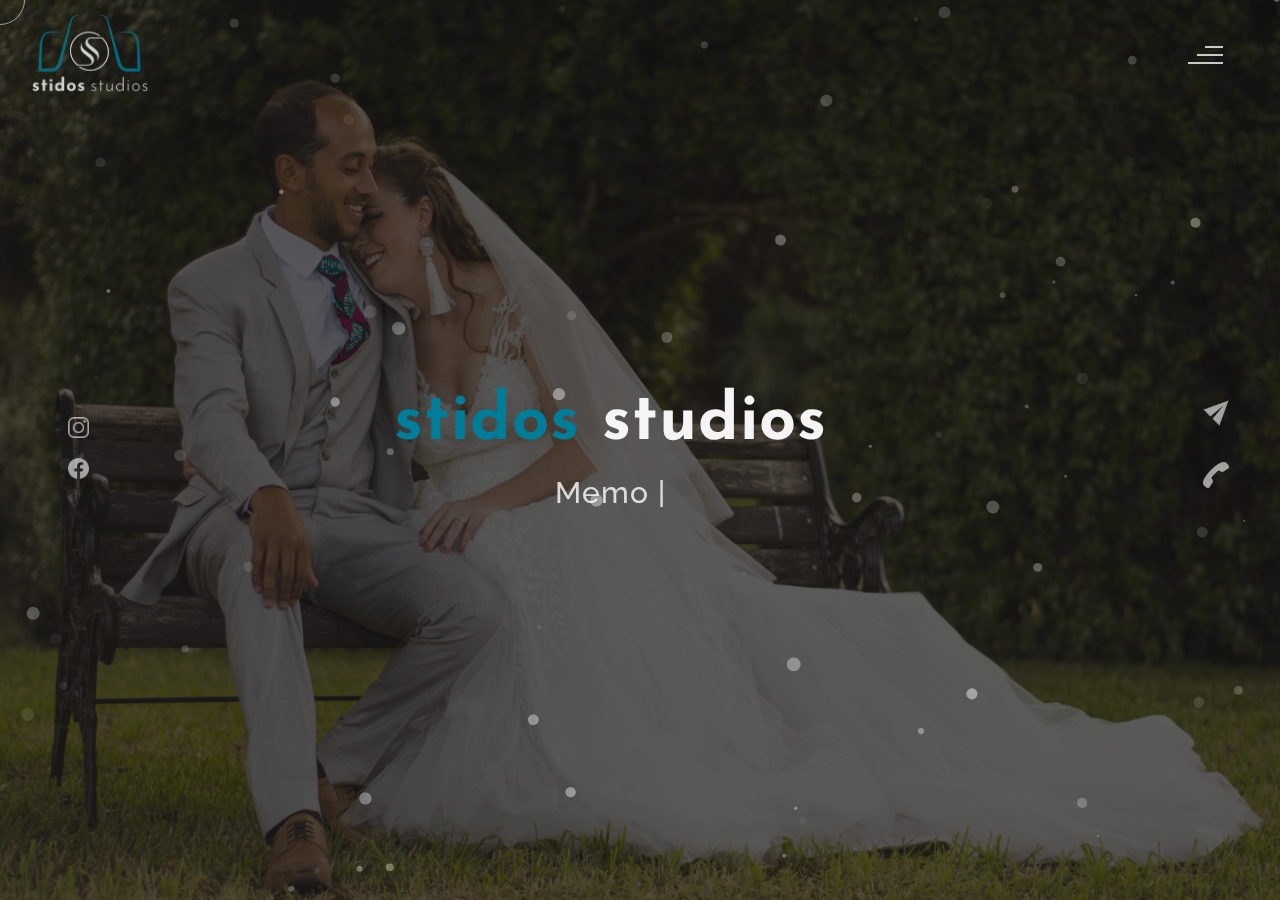
==== index.html @ bd33f990 "copyright section" ====
<!DOCTYPE html>
<html lang="en">
<head>
    <meta charset="UTF-8">
    <meta name="viewport" content="width=device-width, initial-scale=1.0">
    <meta name="description" content="Stidos studios. Memories in a snap" />
	<meta name="keywords" content="photography, blog, creative, creative portfolio, online resume, personal, portfolio, stidos, responsive portfolio, resume, photo studio, studio" />
	<meta name="author" content="NaxTechmakers" />
    <title>Stidos Studios</title>
  <!--favicon-img--> 
   <link rel="icon" type="image/png" href="images/favicon.png">
   <!--favicon-img-->
   <!--main css file should not be removed -->
    <link rel="stylesheet" href="css/index.css">
    <!--main css file-->
    <!--color css-->
    <link rel="stylesheet" href="css/color-blue.css">
    <!--color css-->
    <script src="https://cdnjs.cloudflare.com/ajax/libs/gsap/3.2.6/gsap.min.js"></script>
</head>
<body>
    <!--contains all the div-->
    <div id="all">
    <!--mouse  follower-->
        <div class="cursor"></div>
    <!--mouse  follower-->
    <!--loader-->
        <div id="loader">
            <img src="./images/Logo2-png.png" alt="">
            <!-- <span class="color bold">stidos</span>studios  -->
        </div>
    <!--loader-end-->
    <!--link-screen-->
        <div id="breaker">
        </div>
        <div id="breaker-two">
        </div>
    <!--link-screen-->
        <!--Main-Section-->
        <!--Navigator-fullscreen-->
        <div id="navigation-content">
            <div class="logo">
                <img src="images/Logo2-png.png" alt="logo">
            </div>
            <div class="navigation-close">
                <span class="close-first"></span>
                <span class="close-second"></span>
            </div>
            <div class="navigation-links">
                <a href="#" data-text="HOME" id="home-link" >HOME</a>
                <a href="#" data-text="ABOUT" id="about-link" >ABOUT</a>
                <a href="#" data-text="BLOG" id="blog-link" >BLOG</a>
                <a href="#" data-text="PORTFOLIO" id="portfolio-link" >PORTFOLIO</a>
                <a href="#" data-text="CONTACT" id="contact-link" >CONTACT</a>
            </div>
        </div>
        <!--Navigator-Fullscreen END-->
          <!--Home Page-->
        <!--Menubar-->
        <div id="navigation-bar">
            <a href="index.html">
                <img src="images/Logo2-png.png" alt="logo">
            </a>
            <div class="menubar">
                <span class="first-span"></span>
                <span class="second-span"></span>
                <span class="third-span"></span>
            </div>
        </div>
        <!--Menubar End-->
          <!--Header-->
        <div id="header">
            <div id="particles"></div>
              <!--Social Media Links-->
            <div class="social-media-links">
               <a href="https://www.instagram.com/stidos/"><img src="images/instagram logo.png" class="social-media" alt="instagram-logo"></a><!--Your instagram homepage link inser in place of "#"-->
                <a href="https://www.facebook.com/Stidos"><img src="images/facebook logo.png" class="social-media" alt="facebook-logo"></a>
                <!-- <a href="#"><img src="images/linkedin logo.png" class="social-media" alt="linkedin-logo"></a>
                <a href="#"><img src="images/twitter logo.png" class="social-media" alt="twitter-logo"></a> -->

            </div>
            <!--Social Media Links end-->
            <div class="header-content">
                <div class="header-content-box">
                <div class="firstline">
                    <span class="color">stidos </span>studios
                    <!-- <img src="images/logo-no-name.png" alt="logo"> -->
                </div>
                <div class="secondline">
                <!-- I'm a -->
            <span class="txt-rotate" data-period="1200"data-rotate='[ " Memories in a Snap! " ]'></span>
            <span class="slash">|</span>
        </div>
                    <div class="contact">
                <a href="Mailto:#"><img src="images/mail.png" alt="email-pic" class="contactpic"></a><!--Your email Id write in place of "#"-->
                <a href="Tel:#"><img src="images/call.png" alt="phone-pic" class="contactpic"></a><!--Your telephone number Id write in place of "#"-->
                    </div>    
            </div>
            </div>
            <!--header image-->
            <div class="header-image">
            <!-- <img src="images/JEAN-min.jpg" alt="logo"> -->
            <picture>
                <source 
                   media="(max-width: 9000px) and (min-width: 1441px)"
                   srcset="images/JEAN-min.jpg">
                <source 
                media="(max-width: 1025px) and (min-width: 551px)" 
                srcset="images/works/17.jpg">
                <source
                   media="(max-width: 550px)"
                   srcset="images/works/3.jpg">
                <img src="images/JEAN-min.jpg" 
                alt="stidos-studios">
             </picture>
            </div>
            <!--header image end-->
        </div>
           <!--Header End-->
        <!--HomePage End-->
        <!--Main-Section End-->
        <!--about-->
        <div id="about">
            <div class="color-changer">
            <div class="color-panel">
                <img src="images/gear.png" alt="">
            </div>
            <div class="color-selector">
                <div class="heading">Custom Colors</div>
                <div class="colors">
                    <ul >
                    <li>
                        <a href="#0" class="color-red " title="color-red"></a>
                    </li>
                    <li>
                        <a href="#0" class="color-purple" title="color-purple"></a>
                    </li>
                    <li>
                        <a href="#0" class="color-malt" title="color-malt"></a>
                    </li>
                    <li>
                        <a href="#0" class="color-green" title="color-green"></a>
                    </li>
                    <li>
                        <a href="#0" class="color-blue" title="color-blue"></a>
                    </li>
                    <li>
                        <a href="#0" class="color-orange" title="color-orange"></a>
                    </li>
                    </ul>
                </div>
            </div>
            </div>
            <!--about content-->
            <div id="about-content">
                <div class="about-header">
                    About <span class="color">Me</span>
                    <span class ="header-caption">Get to Know <span class="color"> me.</span></span>
                </div>
                <div class="about-main">
            <div class="about-first-paragraph wow">
            <!--about description-->
               <span class="about-first-line">
                As a 
                    <span class="color">dedicated and passionate photographer,</span>
                    I’m constantly looking for new moments to capture on camera. </span>
                     <br>
               <span class="about-second-line">    Since beginning my professional journey, I’ve worked on many different types of projects that have expanded my experience and added to my portfolio.
                I provide a variety of photographic services to clients including lifestyle photo shoots, light commercial work, as well as photographic coverage of events. My specialization lies in documentary photography/ visual storytelling realm.  I really enjoy shedding light on lesser-known issues and topics.
                Take a moment to explore my work, and contact me with any questions.</span>
               <!-- <div class="cv">
                <a href="#"><button>Download <span class="colors">CV</span></button></a>
            </div> -->
            </div>
            <!--about picture-->
            <div class="about-img">
                <img src="images/stidos.webp" alt="Stidos">
            </div>
            </div>
    
            </div>
            <!--services start-->
            <div id="services">
                <div class="color-changer">
                    <div class="color-panel">
                        <img src="images/gear.png" alt="">
                    </div>
                    <div class="color-selector">
                        <div class="heading">Theme Color</div>
                        <div class="colors">
                            <ul >
                            <li>
                                <a href="#0" class="color-red " title="color-red"></a>
                            </li>
                            <li>
                                <a href="#0" class="color-purple" title="color-purple"></a>
                            </li>
                            <li>
                                <a href="#0" class="color-malt" title="color-malt"></a>
                            </li>
                            <li>
                                <a href="#0" class="color-green" title="color-green"></a>
                            </li>
                            <li>
                                <a href="#0" class="color-blue" title="color-blue"></a>
                            </li>
                            <li>
                                <a href="#0" class="color-orange" title="color-orange"></a>
                            </li>
                            </ul>
                        </div>
                    </div>
                    </div>
            <!--services header-->
                    <div class="services-heading wow">
                        <span class="color">My</span> Services
                    </div>
            <!--services header end-->
            <!--services content-->
                    <div class="services-content">
                           <div class="service-one service wow">
                               <div class="service-img">
                               <img src="images/coding.png" alt="service-one">
                               </div>
                               <div class="service-description">
                                <h2>Photography</h2>
                                <p>Lifestyle/People photography, Architecture/Landscape photography, Product Photography, Event photography</p>
                               </div>
                           </div>
                           <div class="service-two service wow">
                               <div class="service-img">
                               <img src="images/instagram.png" alt="service-two">
                               </div>
                               <div class="service-description">
                                <h2>Videography</h2>
                                <p>Commercial & event videography, Company Promotional Videos, Commercials, Broadcast</p>
                               </div>
                           </div>
                           <div class="service-three service wow">
                            <div class="service-img">
                               <img src="images/bulb.png" alt="service-three">
                            </div>
                            <div class="service-description">
                                <h2>Photo Management</h2>
                                <p>Retouching, organizing, cataloging, archiving</p>
                            </div>
                        </div>
                    </div>
            </div>
            <!--services content end-->
            <!--services end-->
            <div id="skills">
               
                <div class="skills-content " style="text-align: center;">
                    <div class="skill-html skill">
                        <div class="skill-text">
                    <div class="html">
                        When it comes to delivering your message to your audience, we have the creative talent and in-house production resources to exceed your expectations and make a lasting impact with consumers. The Creative Bar handles it all under one roof—creative concepts, storyboarding, script writing, art direction, casting, location scouting, shooting, directing, special effects, producing, editing, motion graphics, color grading and more. Whether your goal is a national commercial, diverse social media content, or just a local company promo reel, we give premium attention to all budgets and project sizes.
                    </div>
                        </div>
                    
                    </div>
                    
                </div>
            </div>
    <!--copyright-section -->
            <div class="footer">
             <div class="footer-text">
                &copy; Stidos Studios <script>document.write(new Date().getFullYear())</script> 
             </div>
            </div>
    <!--copyright-section-->
        </div>
        <!--about end-->
        <!--portfolio-->
        <div id="portfolio">
            <div class="color-changer">
                <div class="color-panel">
                    <img src="images/gear.png" alt="">
                </div>
                <div class="color-selector">
                    <div class="heading">Custom Colors</div>
                    <div class="colors">
                        <ul >
                        <li>
                            <a href="#0" class="color-red " title="color-red"></a>
                        </li>
                        <li>
                            <a href="#0" class="color-purple" title="color-purple"></a>
                        </li>
                        <li>
                            <a href="#0" class="color-malt" title="color-malt"></a>
                        </li>
                        <li>
                            <a href="#0" class="color-green" title="color-green"></a>
                        </li>
                        <li>
                            <a href="#0" class="color-blue" title="color-blue"></a>
                        </li>
                        <li>
                            <a href="#0" class="color-orange" title="color-orange"></a>
                        </li>
                        </ul>
                    </div>
                </div>
                </div>
            <div class="portfolio-header"> <span class="color"> My </span> Portfolio
            <span class ="header-caption"> Some Of My <span class="color"> Works</span></span></div>
            <div class="blog-content">
                <div class="blogs">
                    <a href="#">
                    <div class="img">
                       <img src="images/works/1.jpg" alt="blog-one">
                       <div class="blog-date">8 May,20</div>
                    </div>
                  
                    </a>
                </div>      
                <div class="blogs">
                   <a href="#">
                   <div class="img">
                       <img src="images/works/2.jpg" alt="blog-two">
                       <div class="blog-date">16 Jan,20</div>
                   </div>
                  
                </a>
               </div>      
               <div class="blogs">
                   <a href="#">
                   <div class="img">
                       <img src="images/works/3.jpg" alt="blog-three">
                       <div class="blog-date">30 Nov,19</div>
                   </div>
                   
                </a>
               </div>
               <div class="blogs">
                   <a href="#">
                   <div class="img">
                       <img src="images/works/4.jpg" alt="blog-four">
                       <div class="blog-date">6 Jul,19</div>
                   </div>
                  
                </a>
               </div>  
               <div class="blogs">
                   <a href="#">
                   <div class="img">
                       <img src="images/works/5.jpg" alt="blog-five">
                       <div class="blog-date">1 Jun,19</div>
                   </div>
                  
                </a>
               </div>  
               <div class="blogs">
                   <a href="#">
                   <div class="img">
                       <img src="images/works/6-min.jpg" alt="blog-six">
                       <div class="blog-date">4 Jul,20</div>
                   </div>
                  
                </a>
               </div> 
               <div class="blogs">
                <a href="#">
                <div class="img">
                    <img src="images/works/7-min-min.jpg" alt="blog-six">
                    <div class="blog-date">2 Feb,21</div>
                </div>
               
             </a>
            </div>  
            <div class="blogs">
                <a href="#">
                <div class="img">
                    <img src="images/works/8-min-min.jpg" alt="blog-six">
                    <div class="blog-date">24 Nov,20</div>
                </div>
                
             </a>
            </div>   
            <div class="blogs">
                <a href="#">
                <div class="img">
                    <img src="images/works/9-min.jpg" alt="blog-six">
                    <div class="blog-date">30 Mar,21</div>
                </div>
               
             </a>
            </div>     
            <div class="blogs">
                <a href="#">
                <div class="img">
                    <img src="images/works/10-min.jpg" alt="blog-six">
                    <div class="blog-date">9 Oct,19</div>
                </div>
                
             </a>
            </div>   
            <div class="blogs">
                <a href="#">
                <div class="img">
                    <img src="images/works/11-min.jpg" alt="blog-six">
                    <div class="blog-date">24 Nov,20</div>
                </div>
                
             </a>
            </div>     
            <div class="blogs">
                <a href="#">
                <div class="img">
                    <img src="images/works/12.jpeg" alt="blog-six">
                    <div class="blog-date">28 Feb,19</div>
                </div>
                
             </a>
            </div>       
            <div class="blogs">
                <a href="#">
                <div class="img">
                    <img src="images/works/13.jpg" alt="blog-six">
                    <div class="blog-date">12 Aug,19</div>
                </div>
                
             </a>
            </div>       
            <div class="blogs">
                <a href="#">
                <div class="img">
                    <img src="images/works/14.jpg" alt="blog-six">
                    <div class="blog-date">13 Nov,20</div>
                </div>
                
             </a>
            </div>       
            <div class="blogs">
                <a href="#">
                <div class="img">
                    <img src="images/works/15.jpg" alt="blog-six">
                    <div class="blog-date">9 Oct,19</div>
                </div>
                
             </a>
            </div>       
            <div class="blogs">
                <a href="#">
                <div class="img">
                    <img src="images/works/16.jpg" alt="blog-six">
                    <div class="blog-date">5 Aug,20</div>
                </div>
                
             </a>
            </div>       
            <div class="blogs">
                <a href="#">
                <div class="img">
                    <img src="images/works/17.jpg" alt="blog-six">
                    <div class="blog-date">4 Apr,21</div>
                </div>
                
             </a>
            </div>       
            <div class="blogs">
                <a href="#">
                <div class="img">
                    <img src="images/works/18.jpg" alt="blog-six">
                    <div class="blog-date">2 Feb,21</div>
                </div>
                
             </a>
            </div>       
            <div class="blogs">
                <a href="#">
                <div class="img">
                    <img src="images/works/19.jpg" alt="blog-six">
                    <div class="blog-date">8 jul,19</div>
                </div>
                
             </a>
            </div>       
            <div class="blogs">
                <a href="#">
                <div class="img">
                    <img src="images/works/20.jpg" alt="blog-six">
                    <div class="blog-date">26 Feb,20</div>
                </div>
                
             </a>
            </div>       
           </div>

                    <!--copyright-section -->
            <div class="footer">
                <div class="footer-text">
                    &copy; Stidos Studios <script>document.write(new Date().getFullYear())</script> 
                </div>
               </div>
       <!--copyright-section-->
             </div>
        <!--portfolio end-->
        <!--blog-->
        <div id="blog">
            <div class="color-changer">
                <div class="color-panel">
                    <img src="images/gear.png" alt="">
                </div>
                <div class="color-selector">
                    <div class="heading">Custom Colors</div>
                    <div class="colors">
                        <ul >
                        <li>
                            <a href="#0" class="color-red " title="color-red"></a>
                        </li>
                        <li>
                            <a href="#0" class="color-purple" title="color-purple"></a>
                        </li>
                        <li>
                            <a href="#0" class="color-malt" title="color-malt"></a>
                        </li>
                        <li>
                            <a href="#0" class="color-green" title="color-green"></a>
                        </li>
                        <li>
                            <a href="#0" class="color-blue" title="color-blue"></a>
                        </li>
                        <li>
                            <a href="#0" class="color-orange" title="color-orange"></a>
                        </li>
                        </ul>
                    </div>
                </div>
                </div>
        <div class="blog-header"> Blog</span>
            <span class ="header-caption"> My <span class="color"> blogs.</span></span></div>
            <div id="portfolio-content">
                <div class="portfolio portfolio-first">
                    <div class="portfolio-image">
                       <img src="images/blog/kevin.webp" alt="portfolio-first">
                    </div>
                    <div class="portfolio-text">
                        <h2>Hope in the face of despair.</h2>
                        <p>Meet Kevin Karuga, a vibrant youth leader from Nakuru County.Kevin is the Youth Center Coordinator of FHOK Nakuru Youth Center.

                            The center deals with matters SRHR which is key in pointing the next generation of young people in making better and informed decisions regarding their reproductive health.</p>
                        <div class="button"><a href="#"><button><span class="index"> Read More<i class="gg-arrow-right"></i></span></button></a></div>
                    </div>
                </div>
                <div class="portfolio portfolio-second">
                   <div class="portfolio-image">
                       <img src="images/blog/helping-hand.webp" alt="portfolio-second">
                   </div>
                   <div class="portfolio-text">
                       <h2>Lending a Hand Beyond County Borders</h2>
                       <p>2020 has been an extremely tough year for Kenyans and the Covid-19 pandemic has only made it worse. Loropili - a small village in Baringo County has had it worse, the recent floods swept away 35 households rendering many homeless, jobless and subjected to extreme vagaries.

                        Young women and girls were most affected with cases of teenage pregnancies reportedly on the rise.</p>
                       <div class="button"><a href="#"><button><span class="index"> Read More<i class="gg-arrow-right"></i></span></button></a></div>
                   </div>
               </div>
            
               <!-- <div class="portfolio portfolio-third">
                   <div class="portfolio-image">
                       <img src="images/portfolio-third.jpg" alt="portfolio-third">
                   </div>
                   <div class="portfolio-text">
                       <h2>UI Designing</h2>
                       <p>Lorem, ipsum dolor sit amet consectetur adipisicing elit. Ad ut optio repellat cupiditate expedita eius dignissimos
                           .. Id cumque placeat minima ad laudantium suscipit voluptatem ducimus</p>
                       <div class="button"><a href="#"><button><span class="index"> View Project<i class="gg-arrow-right"></i></span></button></a></div>
                   </div>
               </div>
               <div class="portfolio portfolio-fourth">
                   <div class=" portfolio-image">
                       <img src="images/portfolio-fourth.jpg" alt="portfolio-fourth">
                   </div>
                   <div class="portfolio-text">
                       <h2>Wow Graphics</h2>
                       <p>Lorem, ipsum dolor sit amet consectetur adipisicing elit. Ad ut optio repellat cupiditate
                            expedita eius dignissimos. Id cumque placeat minima ad laudantium suscipit voluptatem ducimus</p>
                       <div class="button"><a href="#"><button><span class="index"> View Project<i class="gg-arrow-right"></i></span></button></a></div>
                   </div>
               </div> -->
                </div>
            
               <!--copyright-section -->
               <div class="footer">
                <div class="footer-text">
                    &copy; Stidos Studios <script>document.write(new Date().getFullYear())</script> 
                </div>
               </div>
       <!--copyright-section-->
        </div>
        <!--blog end-->
        <!--contact-->
     <div id="contact">
        <div class="color-changer">
            <div class="color-panel">
                <img src="images/gear.png" alt="">
            </div>
            <div class="color-selector">
                <div class="heading">Custom Colors</div>
                <div class="colors">
                    <ul >
                    <li>
                        <a href="#0" class="color-red " title="color-red"></a>
                    </li>
                    <li>
                        <a href="#0" class="color-purple" title="color-purple"></a>
                    </li>
                    <li>
                        <a href="#0" class="color-malt" title="color-malt"></a>
                    </li>
                    <li>
                        <a href="#0" class="color-green" title="color-green"></a>
                    </li>
                    <li>
                        <a href="#0" class="color-blue" title="color-blue"></a>
                    </li>
                    <li>
                        <a href="#0" class="color-orange" title="color-orange"></a>
                    </li>
                    </ul>
                </div>
            </div>
            </div>
         <div class="contact-header">Contact <span class="color"> Me</span>
        <div class="contact-header-caption"> <span class="color"> Get</span> In Touch.</div></div>
        <div class="contact-content">
            <!--Contact form-->
             <div class="contact-form">
                 <div class="form-header">
                     Message Me
                 </div>
                 <form id="myForm" action="#">
                    <div class="input-line">
                        <input  id="name" type="text" placeholder="Name" class="input-name">
                        <input id="email" type="email" placeholder="Email"  class="input-name">
                    </div>
                    <input type="text" id="subject" placeholder="subject" class="input-subject">
                    <textarea id ="body" class="input-textarea" placeholder="message"></textarea>
                    <button type="button" id ="submit" value="send">Submit</button>
                 </form>
               
             </div>
            <!--Contact form-->
            <!--Contact information-->
             <div class="contact-info">
                <div class="contact-info-header">
                    Contact Info
                </div>
                <div class="contact-info-content">
                <div class="contect-info-content-line">
                    <img src="./images/icon-name.png" class="icon" alt="name-icon">
                    <div class="contact-info-icon-text">
                        <h6>Name</h6>
                        <p>Stidos Studios</p>
                  </div>
                </div>
                <div class="contect-info-content-line">
                  <img src="./images/icon-location.png" class="icon" alt="location-icon">
                  <div class="contact-info-icon-text">
                      <h6>Location</h6>
                      <p>Ground Floor, KR Souk,Building.</p> 
                      <p>Opposite Naivas Downtown, Nakuru</p>
                </div>
              </div>
              <div class="contect-info-content-line">
                  <img src="./images/icon-phone.png" class="icon" alt="phone-icon">
                  <div class="contact-info-icon-text">
                      <h6>Call</h6>
                      <p>+254 720 785 048</p>
                </div>
              </div>
              
              <div class="contect-info-content-line">
                  <img src="./images/icon-email.png" class="icon" alt="email-icon">
                  <div class="contact-info-icon-text">
                      <h6>Email</h6>
                      <p>Stidos93@gmail.com</p>
                </div>
              </div>
                </div>
            <!--Contact information end-->
           </div>
        </div>
                    <!--copyright-section -->
                    <div class="footer">
                        <div class="footer-text">
                            &copy; Stidos Studios <script>document.write(new Date().getFullYear())</script> 
                        </div>
                       </div>
               <!--copyright-section-->
     </div>
        <!--contact end-->
    </div>
    <!--all the divisions-->
    <script src="js/jquery.min.js"></script>
    <script src="js/particles.js"></script>
    <script src="js/particles.min.js"></script>
    <script src="js/index.js"></script>
    <!--particles script-->
<script>
    particlesJS("particles", {"particles":{"number":{"value":60,"density":{"enable":true,"value_area":800}},"color":{"value":"#fff"},"shape":{"type":"circle","stroke":{"width":0,"color":"#000000"},"polygon":{"nb_sides":5},"image":{"src":"img/github.svg","width":100,"height":100}},"opacity":{"value":0.5,"random":true,"anim":{"enable":false,"speed":1,"opacity_min":0.1,"sync":false}},"size":{"value":7,"random":true,"anim":{"enable":false,"speed":40,"size_min":0.1,"sync":false}},"line_linked":{"enable":false,"distance":500,"color":"#ffffff","opacity":0.4,"width":2},"move":{"enable":true,"speed":3,"direction":"bottom","random":false,"straight":false,"out_mode":"out","bounce":false,"attract":{"enable":false,"rotateX":600,"rotateY":1200}}},"interactivity":{"detect_on":"canvas","events":{"onhover":{"enable":true,"mode":"bubble"},"onclick":{"enable":true,"mode":"repulse"},"resize":true},"modes":{"grab":{"distance":400,"line_linked":{"opacity":0.5}},"bubble":{"distance":400,"size":4,"duration":0.3,"opacity":1,"speed":3},"repulse":{"distance":200,"duration":0.4},"push":{"particles_nb":4},"remove":{"particles_nb":2}}},"retina_detect":true});
</script>

</body>
</html>
---- css/color-blue.css ----
/*-----------------
* [Master Stylesheet]
*
* Theme    : WillyWonka
* Version  : 1.0
* Author   : sujal
* 
------------------*/
::-webkit-scrollbar {
    width: 4px;
    color: #007d98;
}

::-webkit-scrollbar-thumb {
    background: #007d98;
    border-radius: 4px;
    width: 4px;
}

#breaker {
    background-color: #007d98;
}

.color {
    color: #007d98;
}

#about-content a {
    color: #007d98;
}

.cv a button {
    background: #007d98;
}

.service-img img {
    background: #007d98;
    box-shadow: 0px 0px 0px 0px #007d98;
}

.service:hover .service-img img {
    box-shadow: 0px 0px 0px 400px #007d98;
}

.html-progress {
    background: #007d98;
}

.js-progress {
    background: #007d98;
}

.adobe-progress {
    background: #007d98;
}

.php-progress {
    background: #007d98;
}

.jquery-progress {
    background: #007d98;
}

.seo-progress {
    background: #007d98;
}

.portfolio-text h2 {
    color: #007d98;
}

.portfolio-text button {
    color: #007d98;
    border: 1.5px solid #007d98;
}

.portfolio-text button::before {
    background: #007d98;
}

.portfolio-image img::before {
    background: #007d98;
}

.blog-date {
    background: #007d98;
}

form button {
    background: #007d98;
}

@media all and (max-width: 550px) and (min-width: 5px) {
    .service:hover .service-img img {
        box-shadow: 0px 0px 0px 0px #c70039;
    }
}
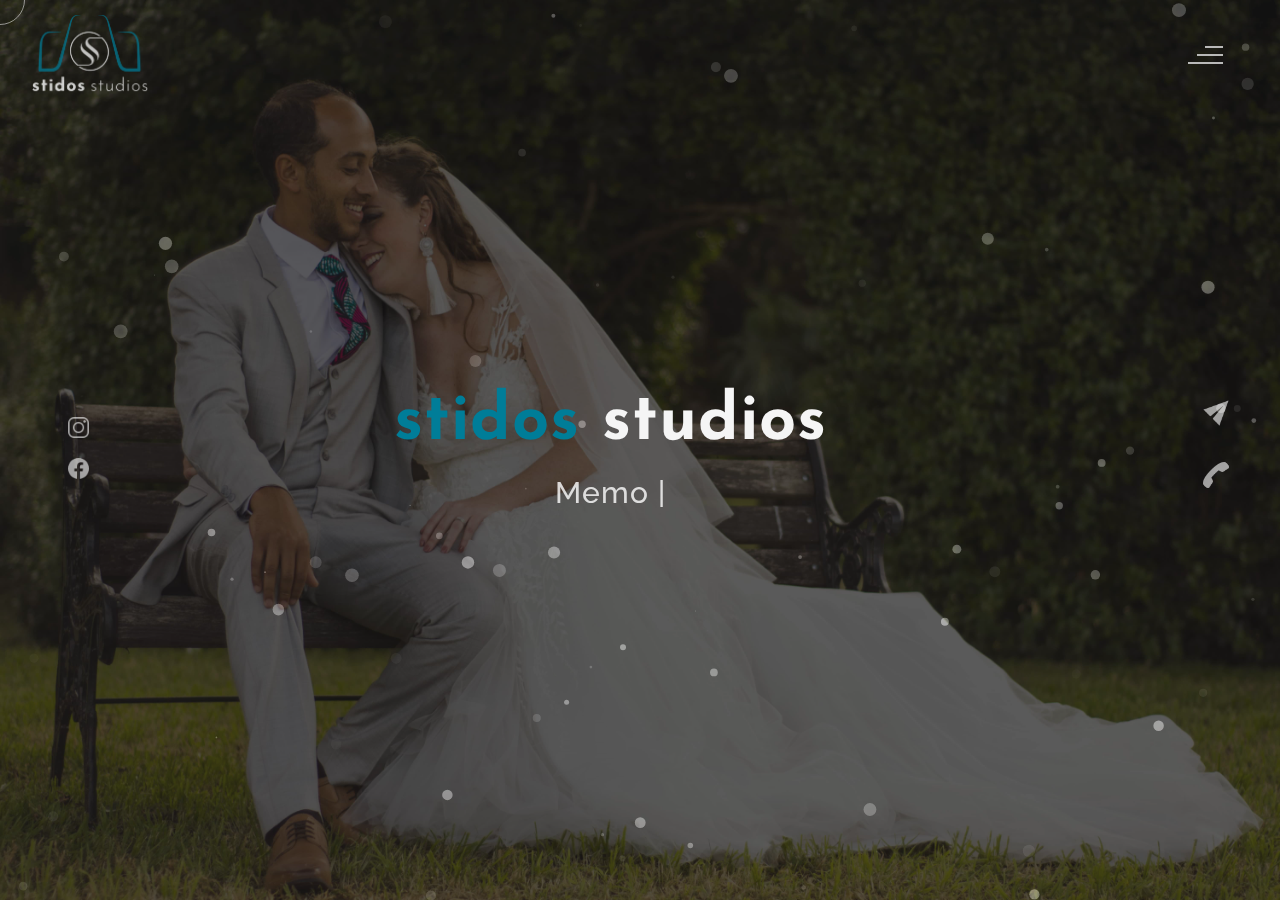
==== commit 4b983a1f: "host own gsap" ====
--- a/index.html
+++ b/index.html
@@ -17,7 +17,7 @@
     <!--color css-->
     <link rel="stylesheet" href="css/color-blue.css">
     <!--color css-->
-    <script src="https://cdnjs.cloudflare.com/ajax/libs/gsap/3.2.6/gsap.min.js"></script>
+    <!-- <script src="https://cdnjs.cloudflare.com/ajax/libs/gsap/3.2.6/gsap.min.js"></script> -->
 </head>
 <body>
     <!--contains all the div-->
@@ -695,6 +695,7 @@
         <!--contact end-->
     </div>
     <!--all the divisions-->
+    <script src="js/gsap.min.js"></script>
     <script src="js/jquery.min.js"></script>
     <script src="js/particles.js"></script>
     <script src="js/particles.min.js"></script>
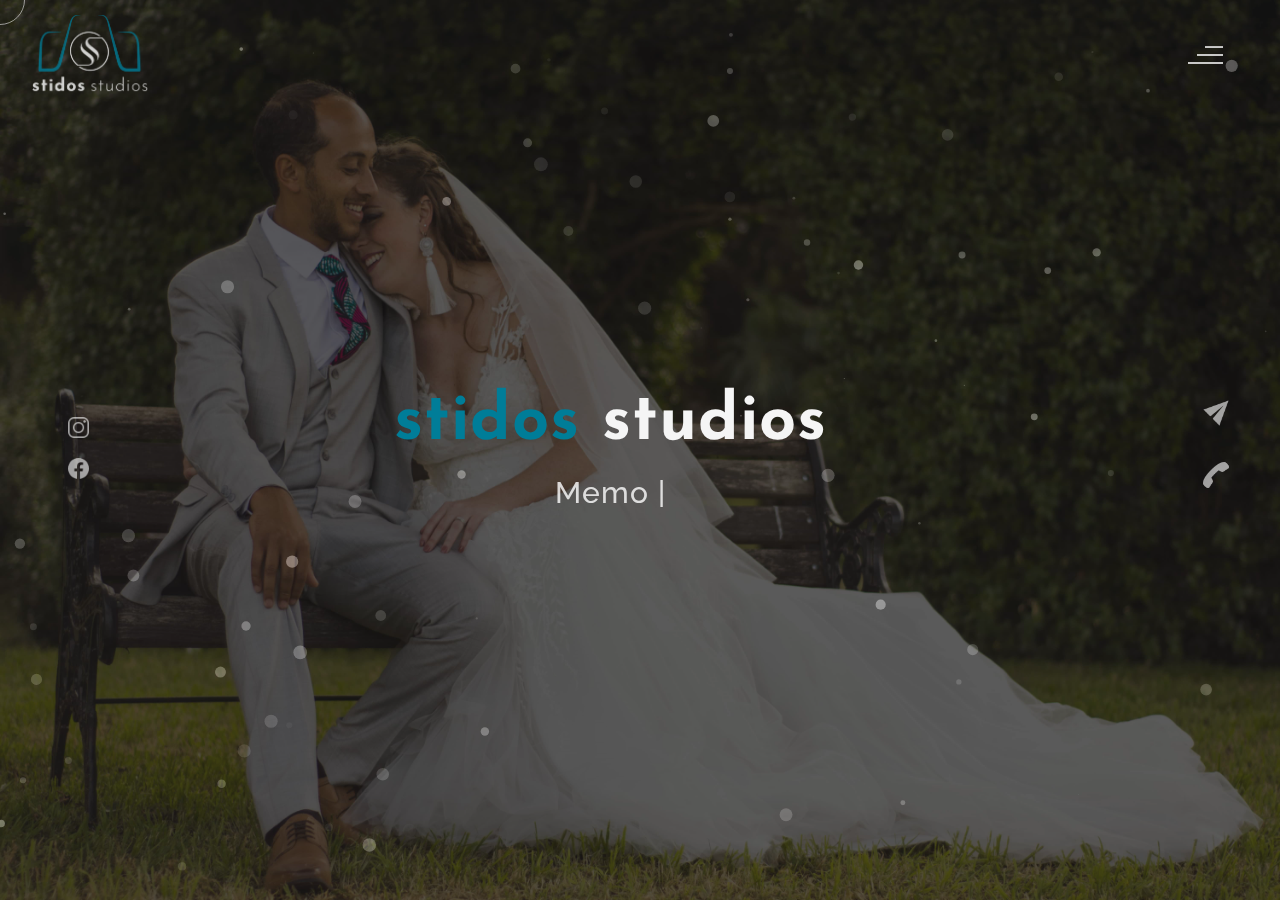
==== commit 61ef9c3e: "mail and phone" ====
--- a/index.html
+++ b/index.html
@@ -93,8 +93,8 @@
             <span class="slash">|</span>
         </div>
                     <div class="contact">
-                <a href="Mailto:#"><img src="images/mail.png" alt="email-pic" class="contactpic"></a><!--Your email Id write in place of "#"-->
-                <a href="Tel:#"><img src="images/call.png" alt="phone-pic" class="contactpic"></a><!--Your telephone number Id write in place of "#"-->
+                <a href="Mailto:stidos93@gmail.com"><img src="images/mail.png" alt="email-pic" class="contactpic"></a><!--Your email Id write in place of "#"-->
+                <a href="Tel:+254720785048"><img src="images/call.png" alt="phone-pic" class="contactpic"></a><!--Your telephone number Id write in place of "#"-->
                     </div>    
             </div>
             </div>
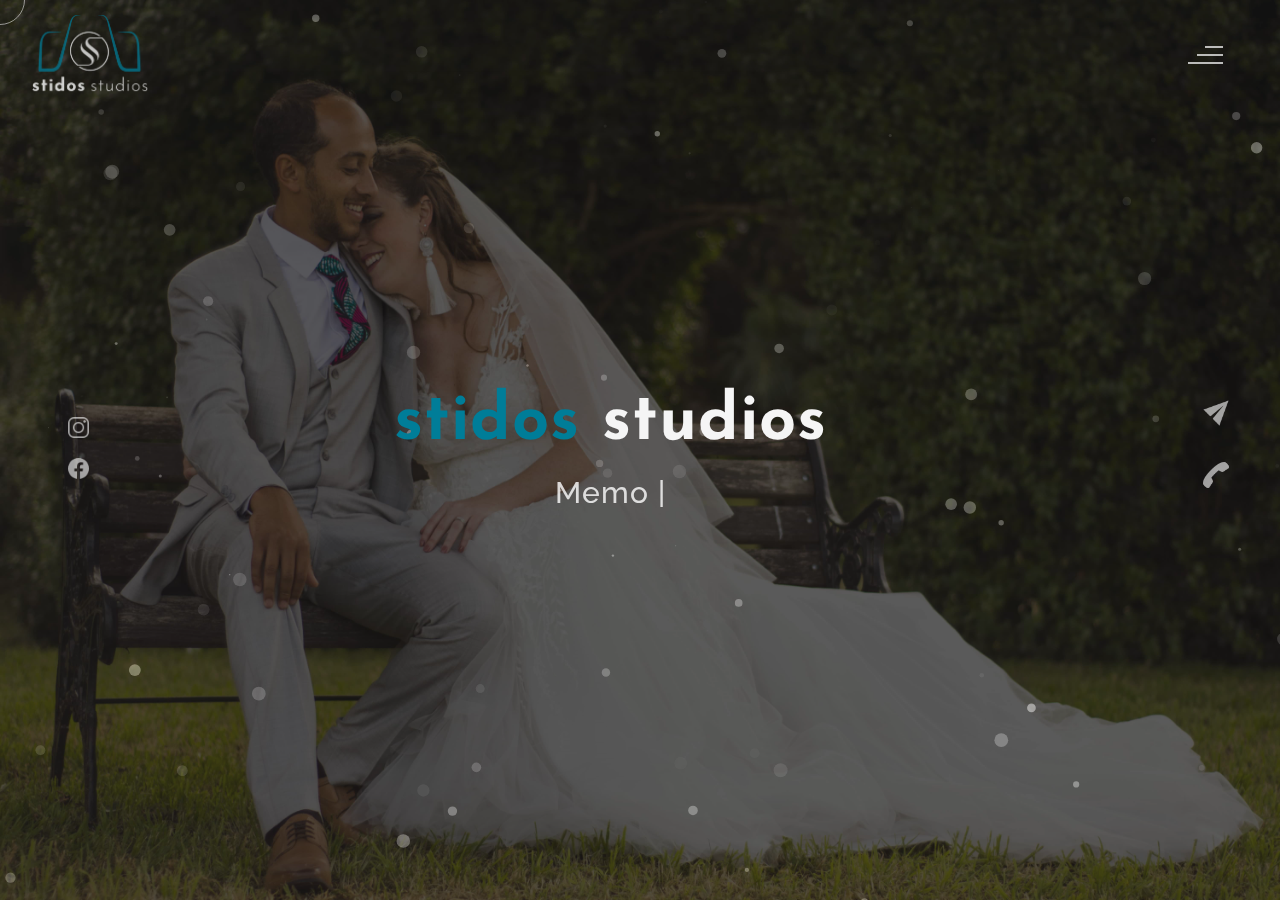
==== commit 9435d2ca: "action formspree" ====
--- a/index.html
+++ b/index.html
@@ -632,7 +632,7 @@
                  <div class="form-header">
                      Message Me
                  </div>
-                 <form id="myForm" action="#">
+                 <form id="myForm" action="action="https://formspree.io/you@email.com"">
                     <div class="input-line">
                         <input  id="name" type="text" placeholder="Name" class="input-name">
                         <input id="email" type="email" placeholder="Email"  class="input-name">
@@ -641,7 +641,11 @@
                     <textarea id ="body" class="input-textarea" placeholder="message"></textarea>
                     <button type="button" id ="submit" value="send">Submit</button>
                  </form>
-               
+                 <form >
+                    <input type="text" name="name">
+                    <input type="email" name="_replyto">
+                    <input type="submit" value="Send">
+                </form>
              </div>
             <!--Contact form-->
             <!--Contact information-->
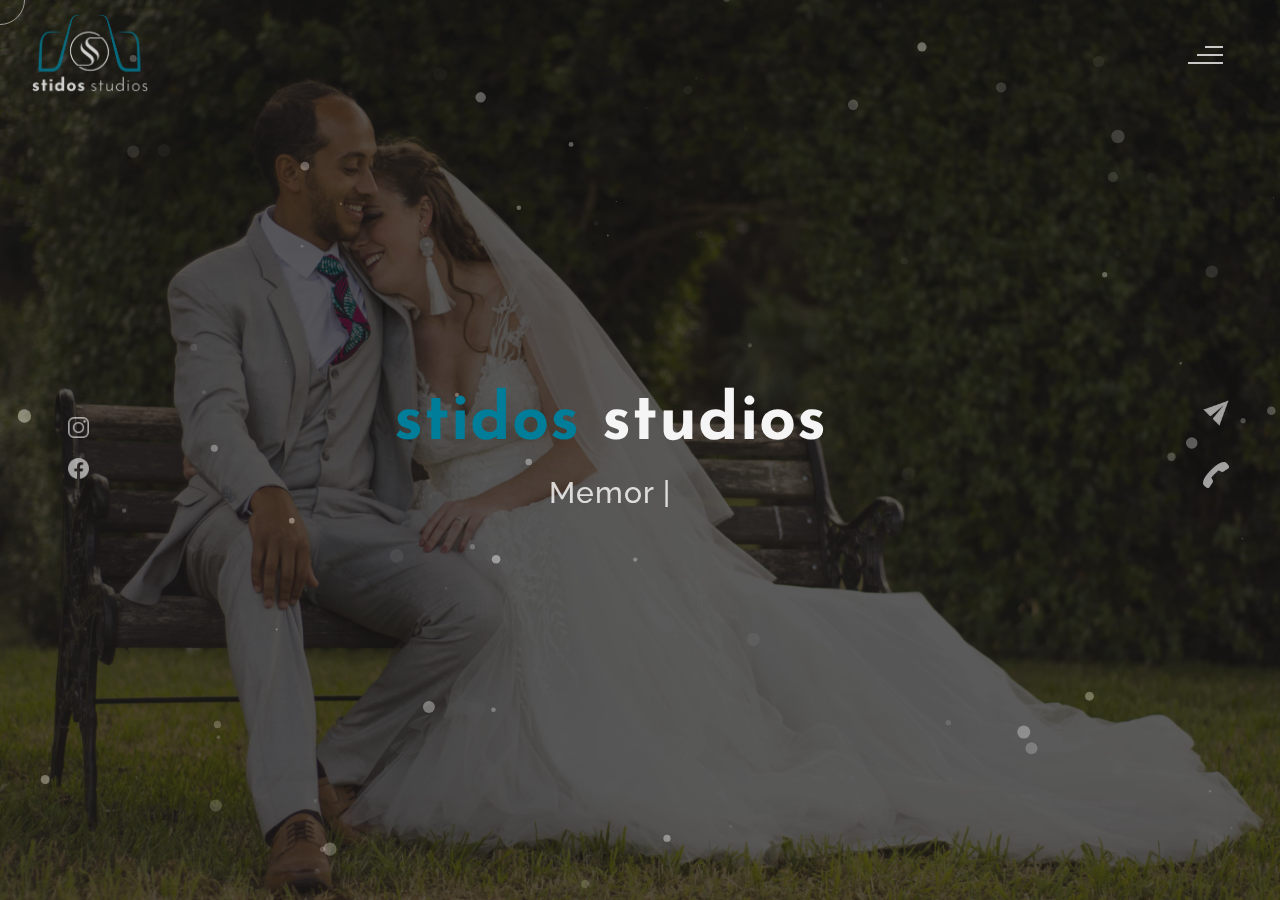
==== commit e3ad6762: "redo action" ====
--- a/index.html
+++ b/index.html
@@ -632,7 +632,7 @@
                  <div class="form-header">
                      Message Me
                  </div>
-                 <form id="myForm" action="action="https://formspree.io/you@email.com"">
+                 <form id="myForm" action="https://formspree.io/you@email.com">
                     <div class="input-line">
                         <input  id="name" type="text" placeholder="Name" class="input-name">
                         <input id="email" type="email" placeholder="Email"  class="input-name">
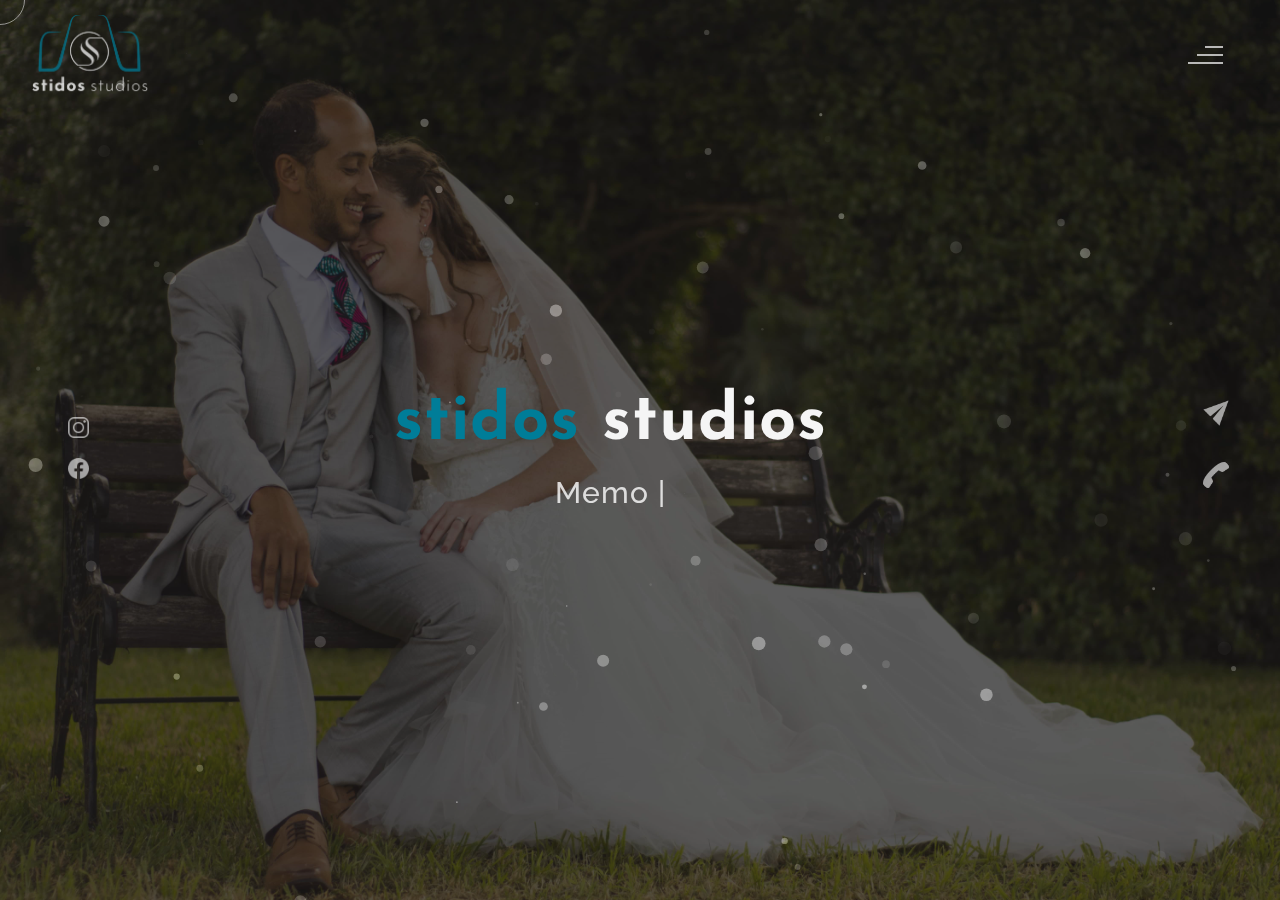
==== commit 2d469451: "reply to" ====
--- a/index.html
+++ b/index.html
@@ -635,17 +635,13 @@
                  <form id="myForm" action="https://formspree.io/you@email.com">
                     <div class="input-line">
                         <input  id="name" type="text" placeholder="Name" class="input-name">
-                        <input id="email" type="email" placeholder="Email"  class="input-name">
+                        <input id="email" type="email" name="_replyto" placeholder="Email"  class="input-name">
                     </div>
                     <input type="text" id="subject" placeholder="subject" class="input-subject">
                     <textarea id ="body" class="input-textarea" placeholder="message"></textarea>
-                    <button type="button" id ="submit" value="send">Submit</button>
+                    <button type="button" id ="submit" value="Send">Submit</button>
                  </form>
-                 <form >
-                    <input type="text" name="name">
-                    <input type="email" name="_replyto">
-                    <input type="submit" value="Send">
-                </form>
+                 
              </div>
             <!--Contact form-->
             <!--Contact information-->
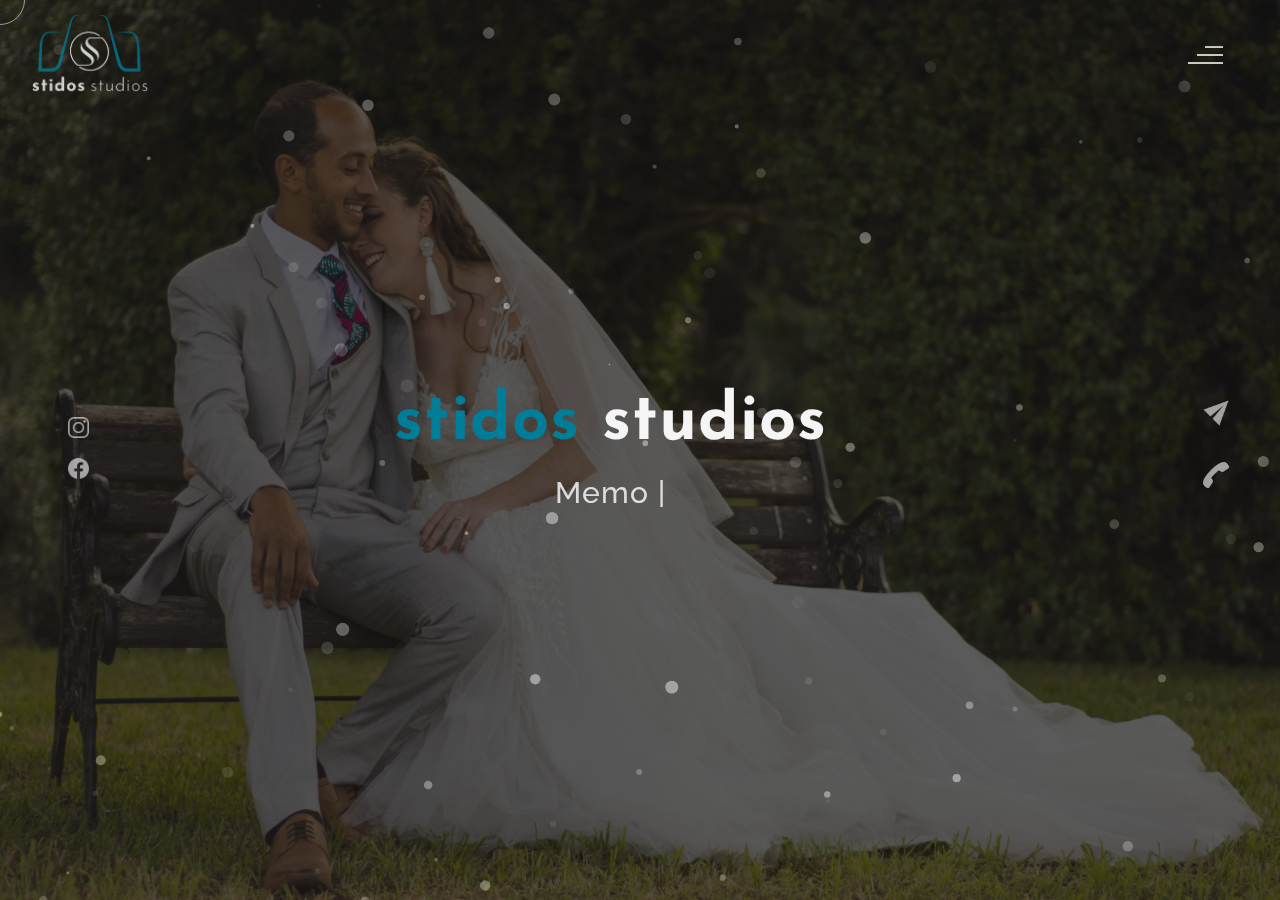
==== commit 6a21fb2d: "add email" ====
--- a/index.html
+++ b/index.html
@@ -632,7 +632,7 @@
                  <div class="form-header">
                      Message Me
                  </div>
-                 <form id="myForm" action="https://formspree.io/you@email.com">
+                 <form id="myForm" action="https://formspree.io/stidos93@gmail.com">
                     <div class="input-line">
                         <input  id="name" type="text" placeholder="Name" class="input-name">
                         <input id="email" type="email" name="_replyto" placeholder="Email"  class="input-name">
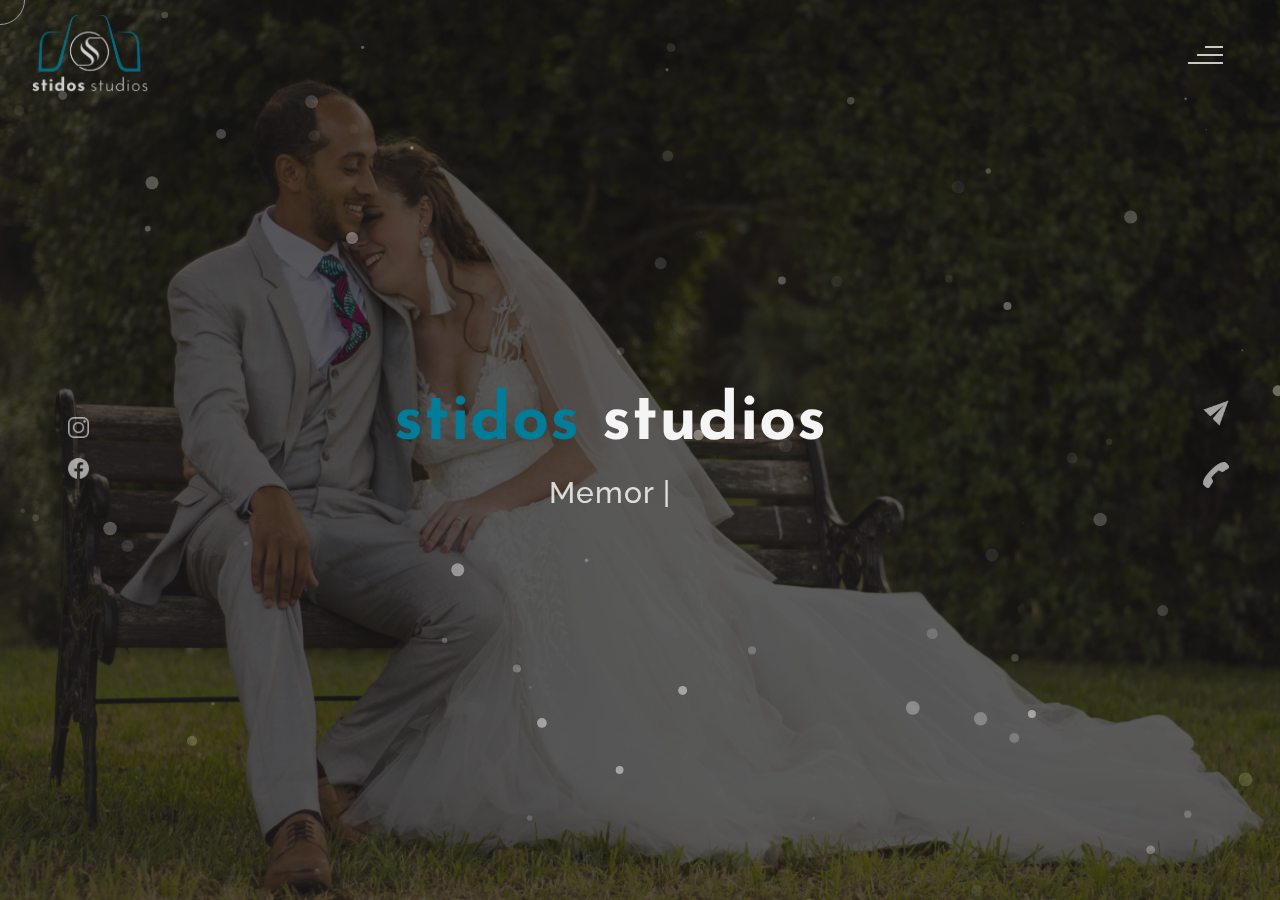
==== commit e97bff29: "subject" ====
--- a/index.html
+++ b/index.html
@@ -637,7 +637,7 @@
                         <input  id="name" type="text" placeholder="Name" class="input-name">
                         <input id="email" type="email" name="_replyto" placeholder="Email"  class="input-name">
                     </div>
-                    <input type="text" id="subject" placeholder="subject" class="input-subject">
+                    <input type="text" id="subject" placeholder="subject" name="_subject" class="input-subject">
                     <textarea id ="body" class="input-textarea" placeholder="message"></textarea>
                     <button type="button" id ="submit" value="Send">Submit</button>
                  </form>
